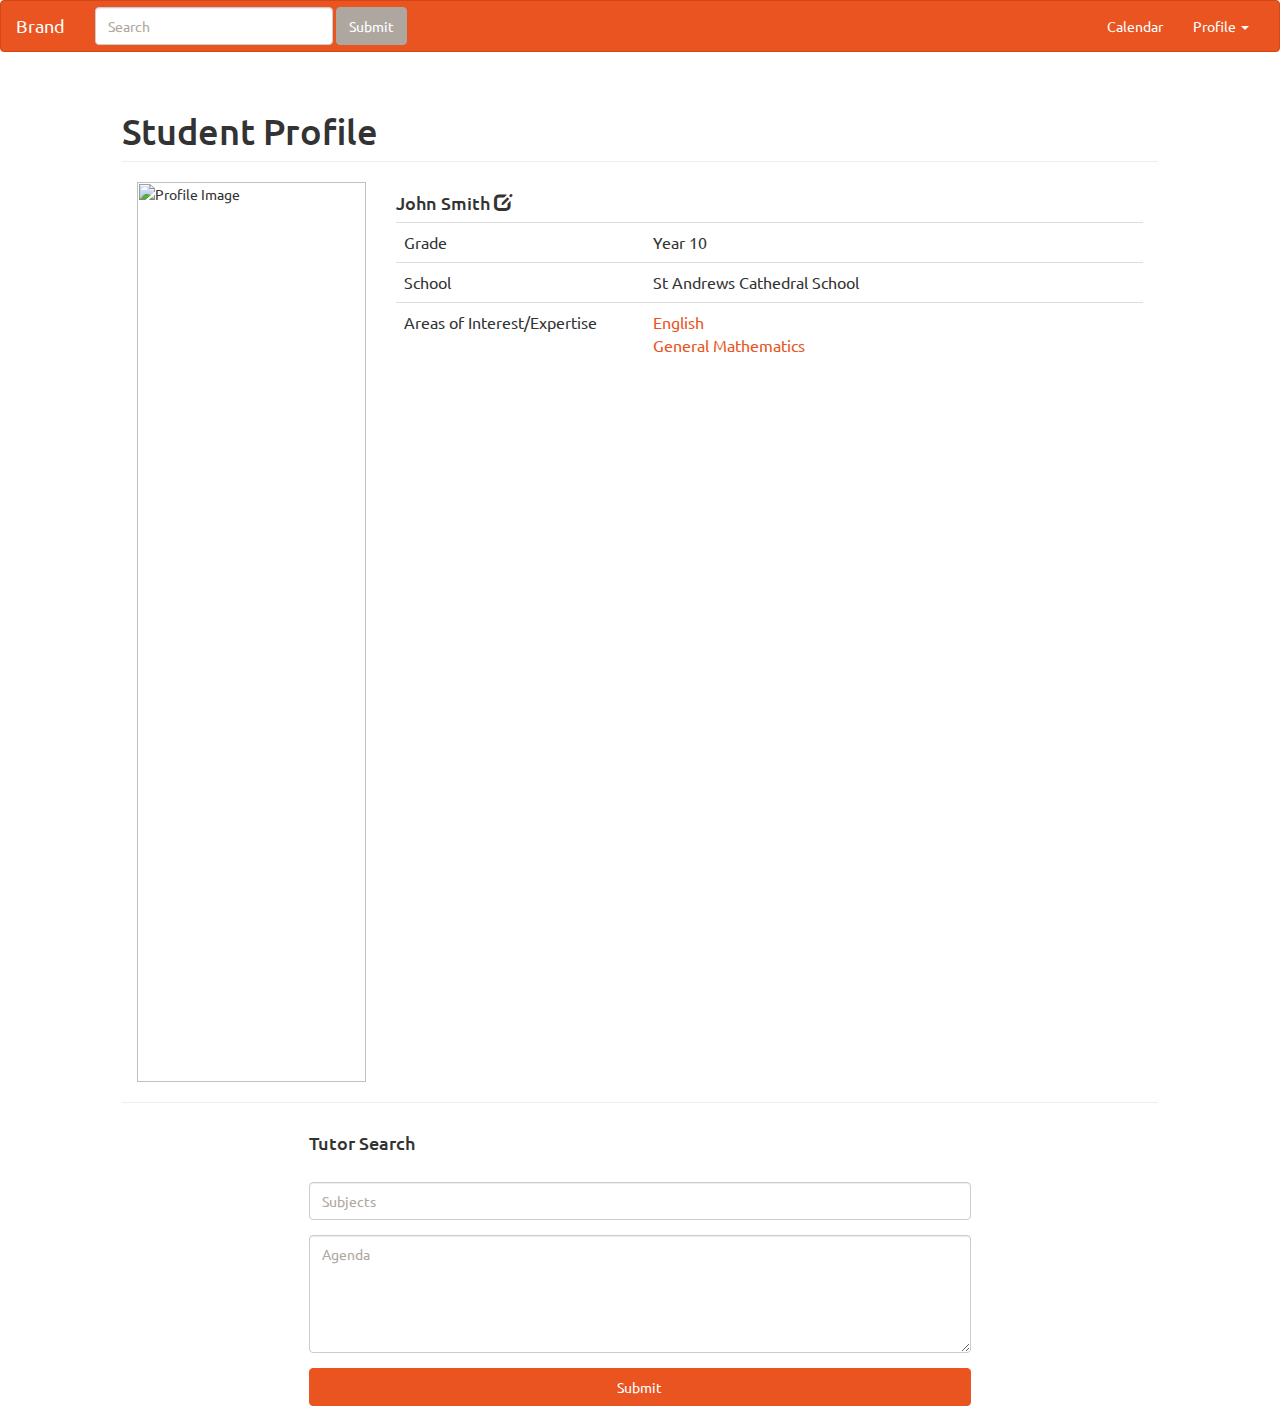
==== html/student-profile.html @ e100248b "Add transition for tutor request add text area for search tutor form" ====
<html>

<head>
    <link rel="stylesheet" href="https://maxcdn.bootstrapcdn.com/bootstrap/3.3.7/css/bootstrap.min.css">
    <link rel="stylesheet" href="../css/bootstrap.min.css">
    <link rel="stylesheet" href="../css/style.css">
    <title>Student Profile</title>
</head>

<body>
    <nav class="navbar navbar-default">
        <div class="container-fluid">
            <!-- Brand and toggle get grouped for better mobile display -->
            <div class="navbar-header">
                <button type="button" class="navbar-toggle collapsed" data-toggle="collapse" data-target="#bs-example-navbar-collapse-1"
                    aria-expanded="false">
              <span class="sr-only">Toggle navigation</span>
              <span class="icon-bar"></span>
              <span class="icon-bar"></span>
              <span class="icon-bar"></span>
          </button>
                <a class="navbar-brand" href="#">Brand</a>
            </div>

            <!-- Collect the nav links, forms, and other content for toggling -->
            <div class="collapse navbar-collapse" id="bs-example-navbar-collapse-1">
                <form class="navbar-form navbar-left">
                    <div class="form-group">
                        <input type="text" class="form-control" placeholder="Search">
                    </div>
                    <button type="submit" class="btn btn-default">Submit</button>
                </form>
                <ul class="nav navbar-nav navbar-right">
                    <li><a href="#">Calendar</a></li>
                    <li class="dropdown">
                        <a href="./student-profile.html" class="dropdown-toggle" data-toggle="dropdown" role="button" aria-haspopup="true" aria-expanded="false">Profile <span class="caret"></span></a>
                        <ul class="dropdown-menu">
                            <li><a href="#">Action</a></li>
                            <li><a href="#">Another action</a></li>
                            <li><a href="#">Something else here</a></li>
                            <li role="separator" class="divider"></li>
                            <li><a href="#">Separated link</a></li>
                        </ul>
                    </li>
                </ul>
            </div>
        </div>
    </nav>
    <div class="col-md-10 col-md-offset-1">
        <h1 class="page-header">Student Profile</h1>
        <div id="profile-summary">
            <div class="col-md-3">
                <img class="img-fluid" alt="Profile Image" src="http://placehold.it/250x250">
            </div>
            <div class="col-md-9">
                <h4>John Smith&nbsp;<span class="glyphicon glyphicon-edit" aria-hidden="true"></span></h4>
                <table class="table">
                    <tbody>
                        <tr>
                            <td class="col-md-4">Grade</td>
                            <td class="col-md-8">Year 10</td>
                        </tr>
                        <tr>
                            <td class="col-md-4">School</td>
                            <td class="col-md-8">St Andrews Cathedral School</td>
                        </tr>
                        <tr>
                            <td class="col-md-4">Areas of Interest/Expertise</td>
                            <td class="col-md-8">
                                <ul class="list-unstyled">
                                    <li><a href="#">English</a></li>
                                    <li><a href="#">General Mathematics</a></li>
                                </ul>
                            </td>
                        </tr>
                    </tbody>
                </table>
            </div>
        </div>
        <hr>
        <div id="tutor-search" class="col-md-8 col-md-offset-2">
            <h4>Tutor Search</h4>
            <br>
            <form action="./tutorslist.html">
                <div class="form-group">
                    <input class="form-control" type="text" name="subjects" placeholder="Subjects">
                </div>
                <div class="form-group">
                    <textarea rows="5" class="form-control" type="text" name="agenda" placeholder="Agenda"></textarea>
                </div>
                <div class="form-group">
                    <button type="submit" class="btn btn-primary btn-block">Submit</button>
                </div>
            </form>
        </div>
    </div>
</body>

</html>
---- css/style.css ----
.img-fluid {
    width: 100%;
}

#profile-summary {
    overflow: auto;
}

.badge-img {
  margin-right: 10px;
}

.request-table tr {
    line-height: 40px;
}

.tutor-request {
    transition: all 0.5s ease;
    background-color: #ffffff;
    padding: 5px 0;
}

.tutor-request:hover {
    background-color: #dddddd;
}

/*TODO*/
/*
.draw {
  transition: all 0.25s;
  
}
.draw::before, .draw::after {
  border: 2px solid transparent;
  width: 0;
  height: 0;
}
.draw::before {
  top: 0;
  left: 0;
}
.draw::after {
  bottom: 0;
  right: 0;
}
.draw:hover {
  color: #d34615;
}
.draw:hover::before, .draw:hover::after {
  width: 100%;
  height: 100%;
}
.draw:hover::before {
  border-top-color: #d34615;
  border-right-color: #d34615;
  transition: width 0.25s ease-out, height 0.25s ease-out 0.25s;
}
.draw:hover::after {
  border-bottom-color: #d34615;
  border-left-color: #d34615;
  transition: border-color 0s ease-out 0.5s, width 0.25s ease-out 0.5s, height 0.25s ease-out 0.75s;
}*/
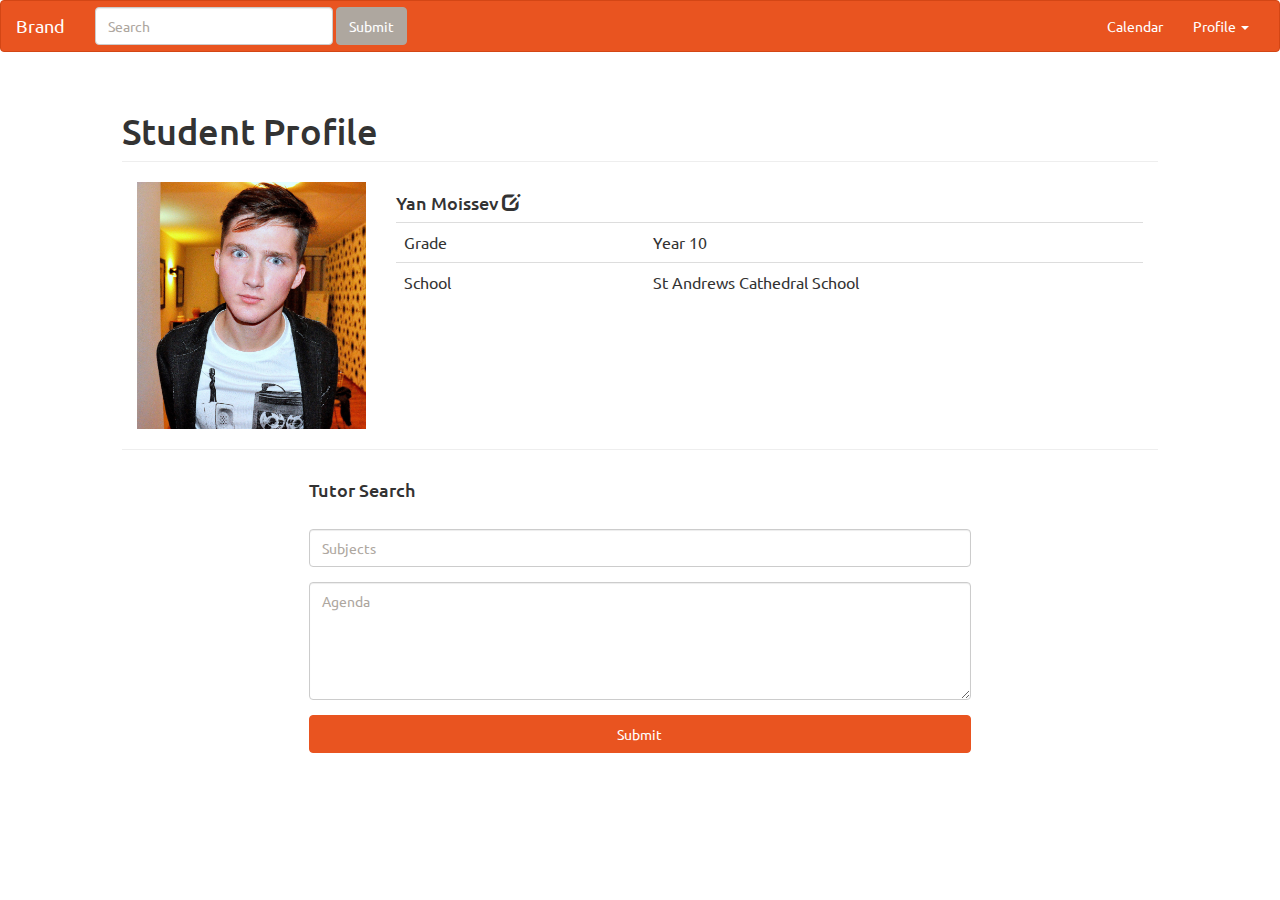
==== commit db8b8815: "Filling student profiles" ====
--- a/html/student-profile.html
+++ b/html/student-profile.html
@@ -50,10 +50,10 @@
         <h1 class="page-header">Student Profile</h1>
         <div id="profile-summary">
             <div class="col-md-3">
-                <img class="img-fluid" alt="Profile Image" src="http://placehold.it/250x250">
+                <img class="img-fluid" alt="Profile Image" src="../images/profiles/yan.jpg">
             </div>
             <div class="col-md-9">
-                <h4>John Smith&nbsp;<span class="glyphicon glyphicon-edit" aria-hidden="true"></span></h4>
+                <h4>Yan Moissev&nbsp;<span class="glyphicon glyphicon-edit" aria-hidden="true"></span></h4>
                 <table class="table">
                     <tbody>
                         <tr>
@@ -63,15 +63,6 @@
                         <tr>
                             <td class="col-md-4">School</td>
                             <td class="col-md-8">St Andrews Cathedral School</td>
-                        </tr>
-                        <tr>
-                            <td class="col-md-4">Areas of Interest/Expertise</td>
-                            <td class="col-md-8">
-                                <ul class="list-unstyled">
-                                    <li><a href="#">English</a></li>
-                                    <li><a href="#">General Mathematics</a></li>
-                                </ul>
-                            </td>
                         </tr>
                     </tbody>
                 </table>
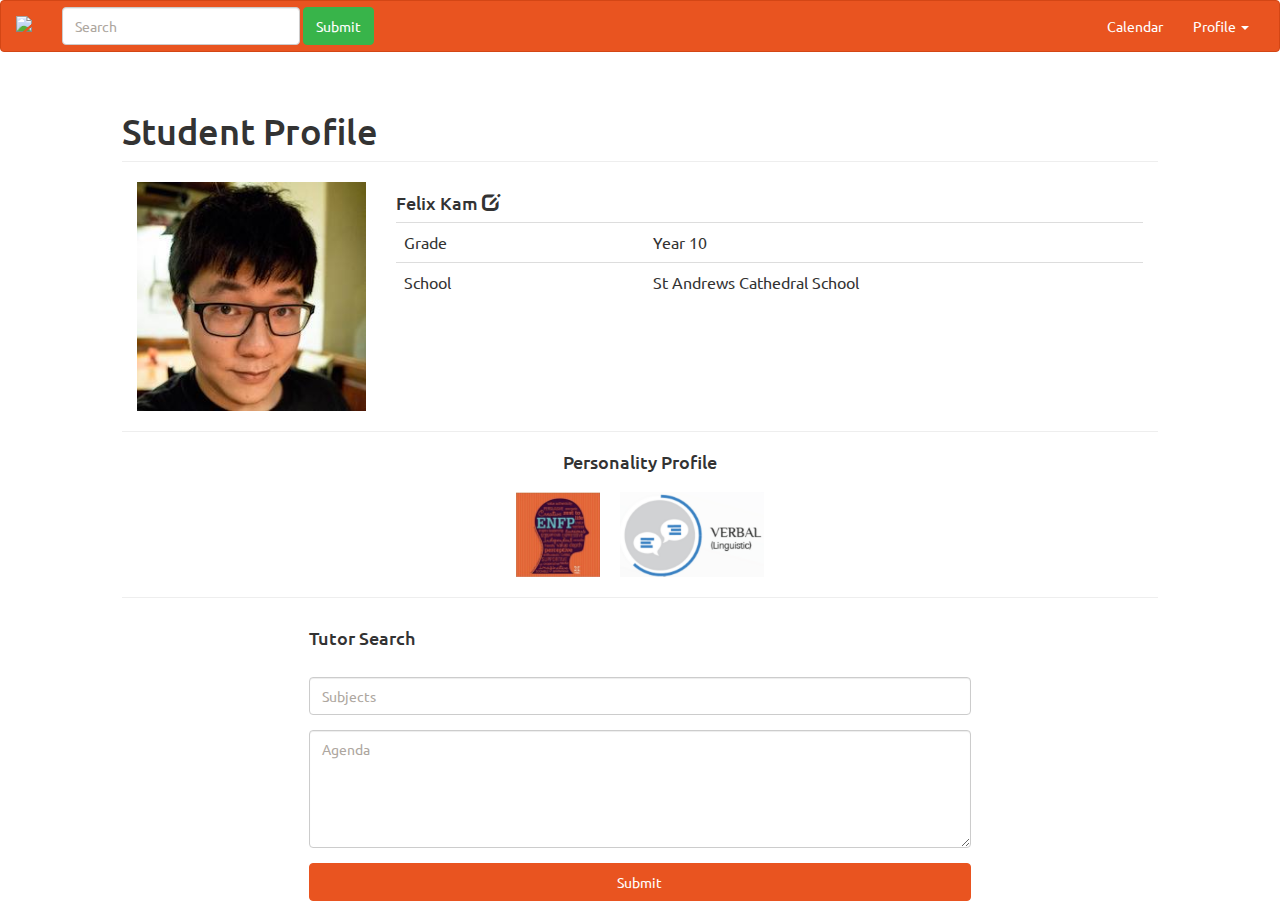
==== commit ea32f238: "Merge pull request #10 from hiwenny/update" ====
--- a/html/student-profile.html
+++ b/html/student-profile.html
@@ -19,7 +19,7 @@
               <span class="icon-bar"></span>
               <span class="icon-bar"></span>
           </button>
-                <a class="navbar-brand" href="#">Brand</a>
+                <a class="navbar-brand" href="#"><img class="logo" src="../images/logo.png"></a>
             </div>
 
             <!-- Collect the nav links, forms, and other content for toggling -->
@@ -28,7 +28,7 @@
                     <div class="form-group">
                         <input type="text" class="form-control" placeholder="Search">
                     </div>
-                    <button type="submit" class="btn btn-default">Submit</button>
+                    <button type="submit" class="btn btn-success">Submit</button>
                 </form>
                 <ul class="nav navbar-nav navbar-right">
                     <li><a href="#">Calendar</a></li>
@@ -50,10 +50,10 @@
         <h1 class="page-header">Student Profile</h1>
         <div id="profile-summary">
             <div class="col-md-3">
-                <img class="img-fluid" alt="Profile Image" src="../images/profiles/yan.jpg">
+                <img class="img-fluid" alt="Profile Image" src="../images/profiles/felixkam.jpg">
             </div>
             <div class="col-md-9">
-                <h4>Yan Moissev&nbsp;<span class="glyphicon glyphicon-edit" aria-hidden="true"></span></h4>
+                <h4>Felix Kam&nbsp;<span class="glyphicon glyphicon-edit" aria-hidden="true"></span></h4>
                 <table class="table">
                     <tbody>
                         <tr>
@@ -64,9 +64,21 @@
                             <td class="col-md-4">School</td>
                             <td class="col-md-8">St Andrews Cathedral School</td>
                         </tr>
+                        <!--<tr>
+                            <td class="col-md-4">Personality Profile</td>
+                            <td class="col-md-8">
+                                <button class="btn btn-info" style="border-radius: 10px; line-height: 7px;">INTJ</button>
+                                <button class="btn btn-warning" style="border-radius: 10px; line-height: 7px;">Linguistic</button>
+                            </td>
+                        </tr>-->
                     </tbody>
                 </table>
             </div>
+        </div>
+        <hr />
+        <div style="text-align: center;">
+            <h4 style="padding-bottom: 1rem;">Personality Profile</h4>
+            <img src="../images/enfp.png" style="height: 85px;"/><img src="../images/linguistics.png" style="height: 85px; margin-left: 2rem;"/>
         </div>
         <hr>
         <div id="tutor-search" class="col-md-8 col-md-offset-2">
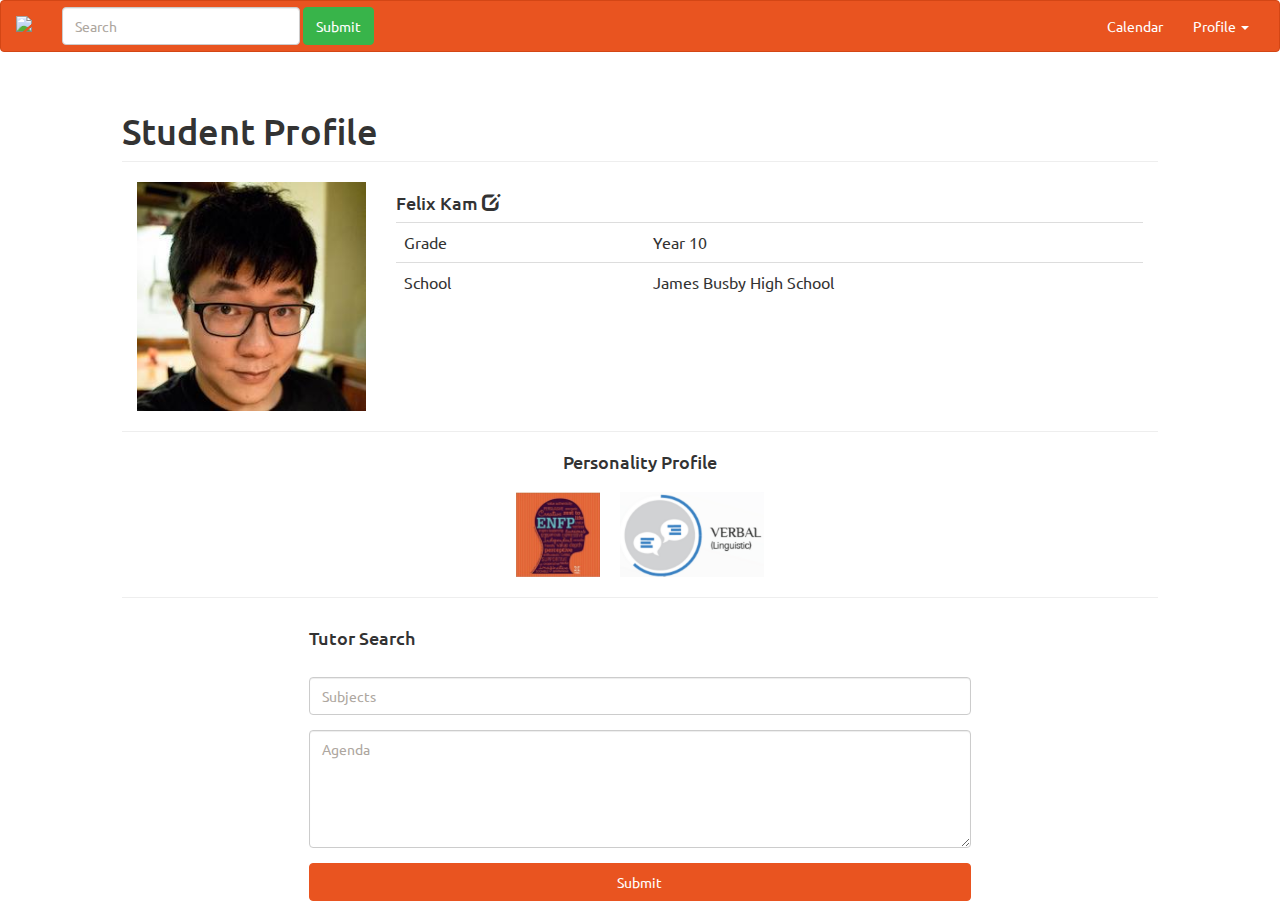
==== commit 4433e09e: "Change school for student" ====
--- a/html/student-profile.html
+++ b/html/student-profile.html
@@ -62,7 +62,7 @@
                         </tr>
                         <tr>
                             <td class="col-md-4">School</td>
-                            <td class="col-md-8">St Andrews Cathedral School</td>
+                            <td class="col-md-8">James Busby High School</td>
                         </tr>
                         <!--<tr>
                             <td class="col-md-4">Personality Profile</td>
